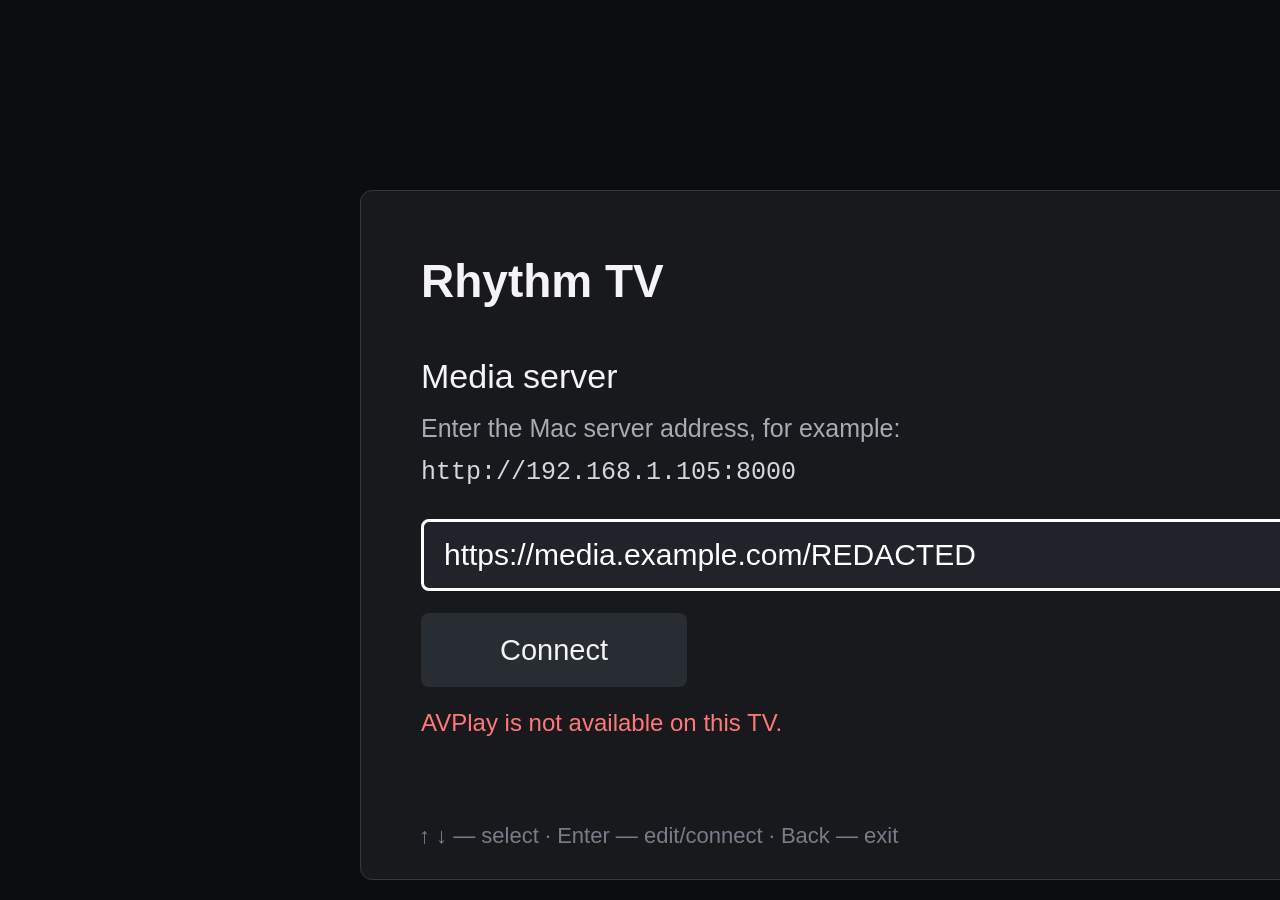
==== index.html @ 4d30c9f1 "initial comit" ====
<!DOCTYPE html>
<html>
<head>
    <meta charset="UTF-8">
    <meta name="viewport" content="width=1920, initial-scale=1.0">
    <title>Rhythm TV</title>
    <script type="text/javascript" src="$WEBAPIS/webapis/webapis.js"></script>
    <link rel="stylesheet" href="css/style.css">
</head>
<body>
    <object id="av-player" type="application/avplayer"></object>

    <div id="setupScreen" class="screen hidden">
        <div class="panel setup-panel">
            <div class="brand">Rhythm TV</div>
            <div class="setup-title">Media server</div>
            <div class="setup-text">Enter the Mac server address, for example:</div>
            <div class="setup-example">http://192.168.1.105:8000</div>
            <input id="serverInput" class="server-input" type="text" value="">
            <div id="setupConnect" class="setup-button">Connect</div>
            <div id="setupStatus" class="status error"></div>
            <div class="help">↑ ↓ — select · Enter — edit/connect · Back — exit</div>
        </div>
    </div>

    <div id="menuScreen" class="screen hidden">
        <div class="header">
            <div id="torrentTitle" class="brand">Rhythm TV</div>
            <div id="serverStatus" class="server-status">Connecting…</div>
        </div>

        <div class="panel menu-panel">
            <div id="episodeTitle" class="episode-title">Loading episodes…</div>
            <div id="episodeMeta" class="episode-meta"></div>

            <div id="row-season" class="menu-row"><span class="label">Season</span><span id="seasonValue" class="value"></span></div>
            <div id="row-episode" class="menu-row"><span class="label">Episode</span><span id="episodeValue" class="value"></span></div>
            <div id="row-audio" class="menu-row"><span class="label">Audio</span><span id="audioValue" class="value"></span></div>
            <div id="row-sub" class="menu-row"><span class="label">Subtitles</span><span id="subValue" class="value"></span></div>
            <div id="row-subsize" class="menu-row"><span class="label">Subtitle size</span><span id="subtitleSizeValue" class="value"></span></div>
            <div id="row-autonext" class="menu-row"><span class="label">Auto next</span><span id="autonextValue" class="value"></span></div>
            <div id="row-play" class="menu-row action-row"><span class="label">Play</span><span id="playValue" class="value"></span></div>
            <div id="row-server" class="menu-row"><span class="label">Server</span><span id="serverValue" class="value"></span></div>

            <div id="menuStatus" class="status"></div>
            <div class="help">↑ ↓ — move · ← → — change · Enter — select · Back — exit</div>
        </div>
    </div>

    <div id="playerScreen" class="player-screen hidden">
        <canvas id="subtitleCanvas" class="subtitle-canvas"></canvas>
        <div id="playerHud" class="player-hud">
            <div id="hudTitle" class="hud-title"></div>
            <div id="hudStatus" class="hud-status"></div>
            <div class="hud-bottom">
                <span id="hudClock">00:00 / 00:00</span>
                <span class="hud-help">← −30s · Enter Play/Pause · → +30s · Back menu</span>
            </div>
        </div>
    </div>

    <script type="text/javascript" src="js/app.js"></script>
</body>
</html>
---- css/style.css ----
html, body {
    width: 100%;
    height: 100%;
    margin: 0;
    padding: 0;
    overflow: hidden;
    background: #0c0d0f;
    color: #f4f4f4;
    font-family: Arial, Helvetica, sans-serif;
}

.hidden { display: none !important; }

#av-player {
    position: absolute;
    left: 0;
    top: 0;
    width: 100%;
    height: 100%;
    z-index: 1;
    display: none;
    background: #000;
}

.screen {
    position: absolute;
    left: 0;
    top: 0;
    width: 100%;
    height: 100%;
    z-index: 10;
    background: #0c0d0f;
}

.header {
    position: absolute;
    left: 70px;
    top: 42px;
    right: 70px;
    height: 72px;
}

.brand {
    font-size: 46px;
    font-weight: bold;
    line-height: 60px;
}

.server-status {
    position: absolute;
    right: 0;
    top: 12px;
    font-size: 24px;
    color: #a7abb3;
    text-align: right;
}

.panel {
    background: #17191d;
    border: 1px solid #343840;
    border-radius: 12px;
    box-sizing: border-box;
}

.menu-panel {
    position: absolute;
    left: 220px;
    top: 145px;
    width: 1480px;
    min-height: 820px;
    padding: 44px 58px;
}

.episode-title {
    font-size: 38px;
    font-weight: bold;
    margin-bottom: 8px;
    white-space: nowrap;
    overflow: hidden;
    text-overflow: ellipsis;
}

.episode-meta {
    height: 34px;
    margin-bottom: 30px;
    color: #9da3ad;
    font-size: 24px;
}

.menu-row {
    position: relative;
    height: 70px;
    line-height: 70px;
    padding: 0 24px;
    margin: 7px 0;
    border: 3px solid transparent;
    border-radius: 8px;
    background: #202329;
    box-sizing: border-box;
    font-size: 30px;
}

.menu-row.focused {
    border-color: #ffffff;
    background: #30343c;
}

.menu-row .label {
    display: inline-block;
    width: 285px;
    color: #b9bec7;
}

.menu-row .value {
    position: absolute;
    left: 335px;
    right: 24px;
    color: #ffffff;
    white-space: nowrap;
    overflow: hidden;
    text-overflow: ellipsis;
}

.action-row {
    background: #282c33;
}

.status {
    min-height: 34px;
    margin-top: 22px;
    font-size: 24px;
    color: #a7abb3;
}

.status.ok { color: #78d578; }
.status.warn { color: #ffd166; }
.status.error { color: #ff7878; }

.help {
    position: absolute;
    left: 58px;
    bottom: 30px;
    color: #777e89;
    font-size: 22px;
}

.setup-panel {
    position: absolute;
    left: 360px;
    top: 190px;
    width: 1200px;
    min-height: 690px;
    padding: 60px;
}

.setup-title {
    font-size: 34px;
    margin-top: 46px;
    margin-bottom: 18px;
}

.setup-text, .setup-example {
    font-size: 25px;
    color: #a7abb3;
    margin-bottom: 15px;
}

.setup-example {
    font-family: monospace;
    color: #d3d6dc;
}

.server-input {
    display: block;
    width: 100%;
    height: 72px;
    box-sizing: border-box;
    margin-top: 32px;
    margin-bottom: 22px;
    padding: 0 20px;
    font-size: 30px;
    color: #fff;
    background: #202329;
    border: 3px solid #555b66;
    border-radius: 8px;
}

.server-input.focused, .server-input:focus {
    border-color: #fff;
    outline: none;
}

.setup-button {
    width: 260px;
    height: 68px;
    line-height: 68px;
    text-align: center;
    font-size: 29px;
    background: #282c33;
    border: 3px solid transparent;
    border-radius: 8px;
}

.setup-button.focused {
    border-color: #fff;
    background: #363b45;
}

.player-screen {
    position: absolute;
    left: 0;
    top: 0;
    width: 100%;
    height: 100%;
    z-index: 20;
    background: transparent;
}

.player-hud {
    position: absolute;
    left: 0;
    right: 0;
    bottom: 0;
    height: 245px;
    box-sizing: border-box;
    padding: 35px 65px;
    background: rgba(0, 0, 0, 0.78);
}

.player-hud.hidden-hud { display: none; }

.hud-title {
    font-size: 34px;
    font-weight: bold;
    white-space: nowrap;
    overflow: hidden;
    text-overflow: ellipsis;
}

.hud-status {
    height: 42px;
    margin-top: 14px;
    font-size: 25px;
    color: #ffd166;
}

.hud-bottom {
    position: absolute;
    left: 65px;
    right: 65px;
    bottom: 34px;
    font-size: 25px;
}

.hud-help {
    float: right;
    color: #b7bbc2;
}


.subtitle-canvas {
    position: absolute;
    left: 0;
    top: 0;
    width: 100%;
    height: 100%;
    z-index: 40;
    pointer-events: none;
}

.player-hud { z-index: 30; }
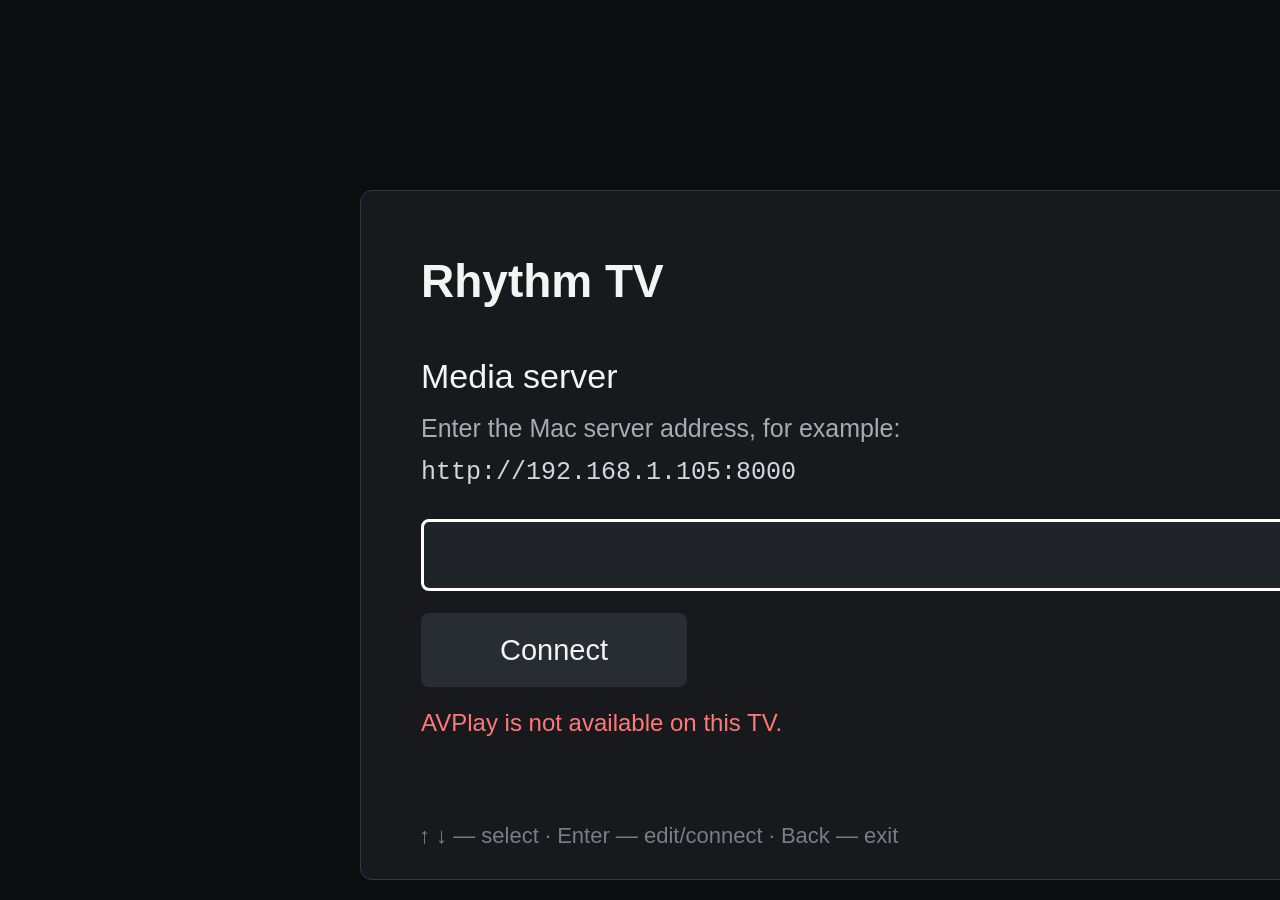
==== commit 6fdf9257: "chore: removed redundant code + files" ====
--- a/index.html
+++ b/index.html
@@ -10,7 +10,7 @@
 <body>
     <object id="av-player" type="application/avplayer"></object>
 
-    <div id="setupScreen" class="screen hidden">
+    <div id="setupScreen" class="screen">
         <div class="panel setup-panel">
             <div class="brand">Rhythm TV</div>
             <div class="setup-title">Media server</div>
@@ -18,7 +18,7 @@
             <div class="setup-example">http://192.168.1.105:8000</div>
             <input id="serverInput" class="server-input" type="text" value="">
             <div id="setupConnect" class="setup-button">Connect</div>
-            <div id="setupStatus" class="status error"></div>
+            <div id="setupStatus" class="status error">Starting…</div>
             <div class="help">↑ ↓ — select · Enter — edit/connect · Back — exit</div>
         </div>
     </div>
@@ -59,6 +59,11 @@
         </div>
     </div>
 
+    <div id="fatal" class="fatal hidden"></div>
+
+    <!-- Generated from .env at build time; absent in a fresh checkout, which is
+         harmless — app.js then falls back to an empty default server. -->
+    <script type="text/javascript" src="js/config.js"></script>
     <script type="text/javascript" src="js/app.js"></script>
 </body>
 </html>
--- a/css/style.css
+++ b/css/style.css
@@ -221,6 +221,7 @@
     left: 0;
     right: 0;
     bottom: 0;
+    z-index: 30;
     height: 245px;
     box-sizing: border-box;
     padding: 35px 65px;
@@ -258,6 +259,25 @@
 }
 
 
+/* Startup/JS failures must be readable on the TV instead of showing a black screen. */
+.fatal {
+    position: absolute;
+    left: 60px;
+    right: 60px;
+    top: 60px;
+    z-index: 100;
+    padding: 26px 30px;
+    box-sizing: border-box;
+    background: #4a1414;
+    border: 3px solid #ff7878;
+    border-radius: 10px;
+    color: #ffdede;
+    font-family: monospace;
+    font-size: 24px;
+    line-height: 32px;
+    word-wrap: break-word;
+}
+
 .subtitle-canvas {
     position: absolute;
     left: 0;
@@ -267,5 +287,3 @@
     z-index: 40;
     pointer-events: none;
 }
-
-.player-hud { z-index: 30; }
